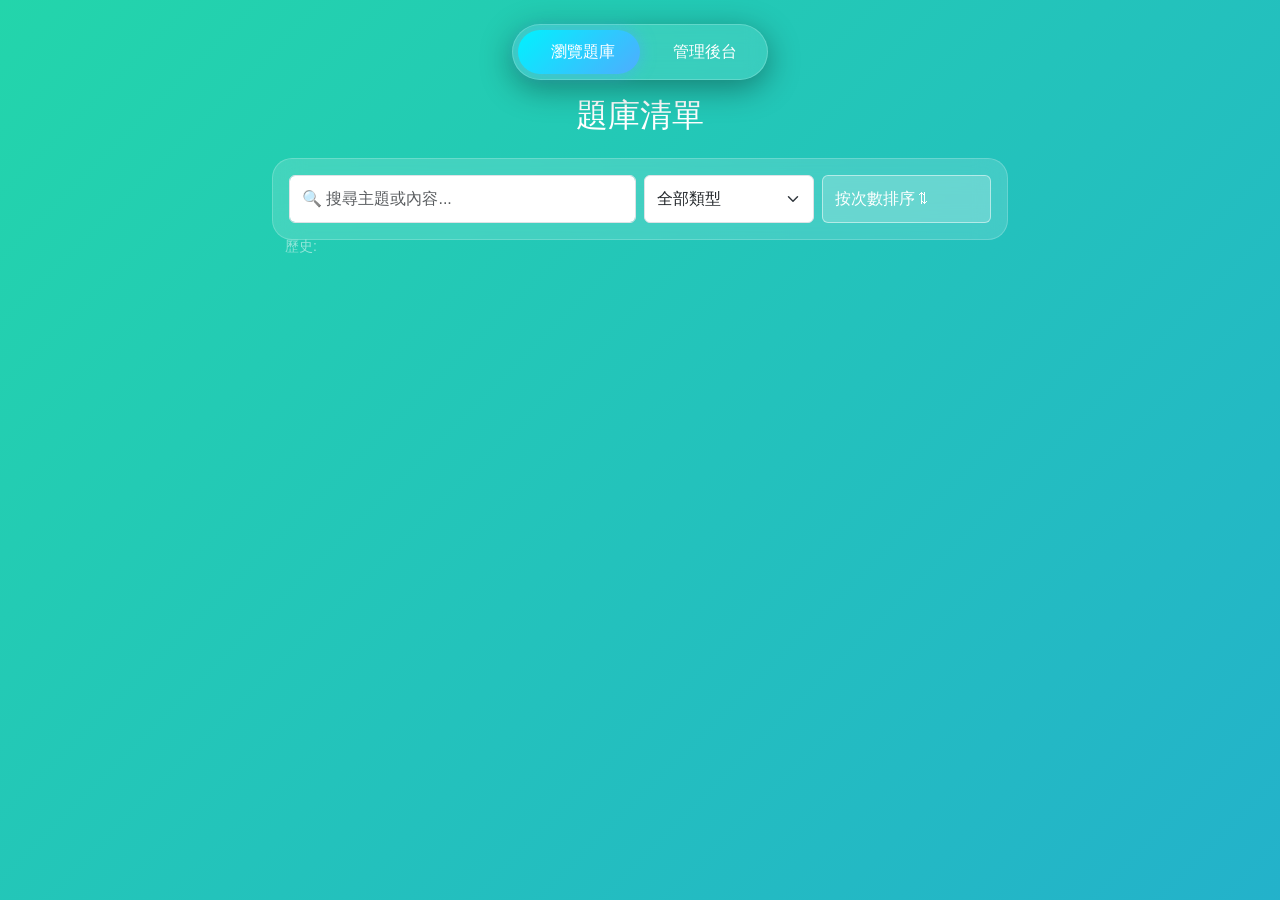
==== index.html @ 56130bd2 "Add files via upload Signed-off-by: joulong <167416274+joulong@users.noreply.github.com>" ====
<!DOCTYPE html>
<html lang="zh-TW">
<head>
  <meta charset="UTF-8">
  <title>題庫系統</title>
  <link href="https://cdn.jsdelivr.net/npm/bootstrap@5.3.0/dist/css/bootstrap.min.css" rel="stylesheet">
  <link rel="stylesheet" href="Browse.css">
</head>
<body>

  <nav class="d-flex justify-content-center pt-4 pb-2">
    <div class="nav-glass-pills">
      <a href="#browse" class="nav-item-link active" id="tab-browse">
        <i class="bi bi-grid-3x3-gap-fill me-2"></i>瀏覽題庫
      </a>
      <a href="#admin" class="nav-item-link" id="tab-admin">
        <i class="bi bi-shield-lock-fill me-2"></i>管理後台
      </a>
    </div>
  </nav>

  <div id="browsePage" class="page pt-0"> <div class="container">
          <h2 class="text-white text-center mt-2 mb-4">題庫清單</h2>
     
 <div class="row mb-4 justify-content-center">
    <div class="col-12 col-md-10 col-lg-8">
        <div class="glass-card p-3">
            <div class="row g-2 align-items-center">
                <div class="col-12 col-md-6">
                    <input type="text" id="searchInput" class="form-control" placeholder="🔍 搜尋主題或內容..." oninput="filterData()">
                    
                    <div id="historyContainer" class="mt-2 text-white-50 small d-flex align-items-center flex-wrap">
                        <span class="me-2">歷史:</span>
                        <div id="historyList"></div>
                    </div>
                </div>
                
                <div class="col-6 col-md-3">
                    <select id="typeFilter" class="form-select" onchange="filterData()">
                        <option value="全部">全部類型</option>
                        <option value="考試">考試</option>
                        <option value="練習">練習</option>
                    </select>
                </div>
                <div class="col-6 col-md-3">
                    <button class="btn btn-custom w-100" onclick="sortData()">按次數排序 ⇅</button>
                </div>
            </div>
        </div>
    </div>
</div>


      <div id="cardContainer" class="row g-4"></div>
    </div>
  </div>
<div id="adminPage" class="page d-none pt-2 pb-5">
    <div class="container">
        <div id="authArea" class="text-center">
            <input type="password" id="adminPwd" class="form-control w-25 mx-auto mb-2" placeholder="請輸入密碼">
            <button class="btn btn-primary" onclick="checkAuth()">登入後台</button>
        </div>
  </div>

  <div class="container">
    <h2 class="text-white text-center mb-4">✨ 開放連結管理後台 ✨</h2> 
    <div id="managerArea" class="d-none">
  <div class="glass-card mb-4 p-4">
    <h4 class="text-white mb-3">新增題目</h4>
      <div class="row g-2">
      <div class="col-md-3"><input type="text" id="newTitle" class="form-control" placeholder="主題"></div>
      <div class="col-md-4"><input type="text" id="newLink" class="form-control" placeholder="連結 (URL)"></div>
      <div class="col-md-2"><input type="text" id="newAuthor" class="form-control" placeholder="作者"></div>
      <div class="col-md-3"><button class="btn btn-custom w-100" onclick="addItem()">新增</button></div>
      </div>
  </div>

    <div class="glass-card p-4">
      <table class="table table-borderless text-white align-middle">
        <thead>
          <tr>
            <th>主題</th>
            <th>連結 (URL)</th>
            <th>操作</th>
          </tr>
        </thead>
        <tbody id="managerTable"></tbody>
      </table>
    </div>
  </div>
</div>
 <script src="Browse_main.js"></script>
</body>
</html>
---- Browse.css ----
body {
  background: linear-gradient(-45deg, #ee7752, #e73c7e, #23a6d5, #23d5ab);
  background-size: 400% 400%;
  animation: gradient 15s ease infinite;
  min-height: 100vh;
  color: white;
  font-family: 'Segoe UI', 'Microsoft JhengHei', sans-serif;
}

@keyframes gradient {
  0% { background-position: 0% 50%; }
  50% { background-position: 100% 50%; }
  100% { background-position: 0% 50%; }
}

.glass-card {
  background: rgba(255, 255, 255, 0.15);
  backdrop-filter: blur(15px);
  border: 1px solid rgba(255, 255, 255, 0.2);
  border-radius: 20px;
  padding: 25px;
  display: flex;
  flex-direction: column;
  height: 100%;
  transition: transform 0.3s ease;
}

.card-content { flex: 1 0 auto; }
.btn-custom { background: rgba(255, 255, 255, 0.2); border: 1px solid rgba(255, 255, 255, 0.5); color: white; }
.btn-custom:hover { background: white; color: #e73c7e; }

@media (max-width: 767.98px) {
  .glass-card { padding: 20px; }
}

/* 當螢幕寬度小於 768px (手機版) */
@media (max-width: 767.98px) {
    .container {
    padding-left: 15px !important;
    padding-right: 15px !important;
    }
    
    .glass-card {
    padding: 20px; /* 手機版邊距稍微縮小，騰出更多空間 */
    }

    .btn-custom {
    padding: 12px; /* 增加觸控面積，讓按鈕更好點擊 */
    font-size: 1rem;
    }
    
    h1 {
    font-size: 1.5rem; /* 手機版標題縮小一點，避免換行影響美觀 */
    }
}

.glass-card {
  height: 100%; /* 配合上面 JS 的 h-100 */
  display: flex;
  flex-direction: column;
  justify-content: space-between;
  /* 原有的其他樣式... */
}

.nav-glass-pills {
  background: rgba(255, 255, 255, 0.1);
  backdrop-filter: blur(10px);
  border-radius: 50px;
  padding: 5px;
  border: 1px solid rgba(255, 255, 255, 0.2);
  display: flex;
  box-shadow: 0 8px 32px rgba(0, 0, 0, 0.37);
}

.nav-item-link {
  color: white;
  text-decoration: none;
  padding: 10px 25px;
  border-radius: 50px;
  transition: all 0.3s ease;
  font-weight: 500;
  display: flex;
  align-items: center;
}

.nav-item-link:hover {
  color: #00f2fe;
  background: rgba(255, 255, 255, 0.05);
}

/* 啟動狀態：發光效果 */
.nav-item-link.active {
  background: linear-gradient(135deg, #00f2fe 0%, #4facfe 100%);
  color: #fff;
  box-shadow: 0 0 15px rgba(79, 172, 254, 0.6);
}

/* 強制讓所有搜尋列元件高度一致 */
.glass-card .form-control,
.glass-card .form-select,
.glass-card .btn-custom {
    height: 48px !important; /* 設定統一高度 */
    display: flex;
    align-items: center;
}

/* 讓歷史紀錄不會改變搜尋框容器的高度 */
/* 讓歷史紀錄容器變成絕對定位 */
#historyContainer {
    position: absolute; /* 脫離版面，不再擠壓搜尋框 */
    top: calc(100% + 5px); /* 緊貼在搜尋框下方 */
    left: 0;
    width: 100%;
    z-index: 100;
}

/* 確保搜尋列的父容器是相對定位，作為定位基準 */
.col-12.col-md-6 {
    position: relative; 
}
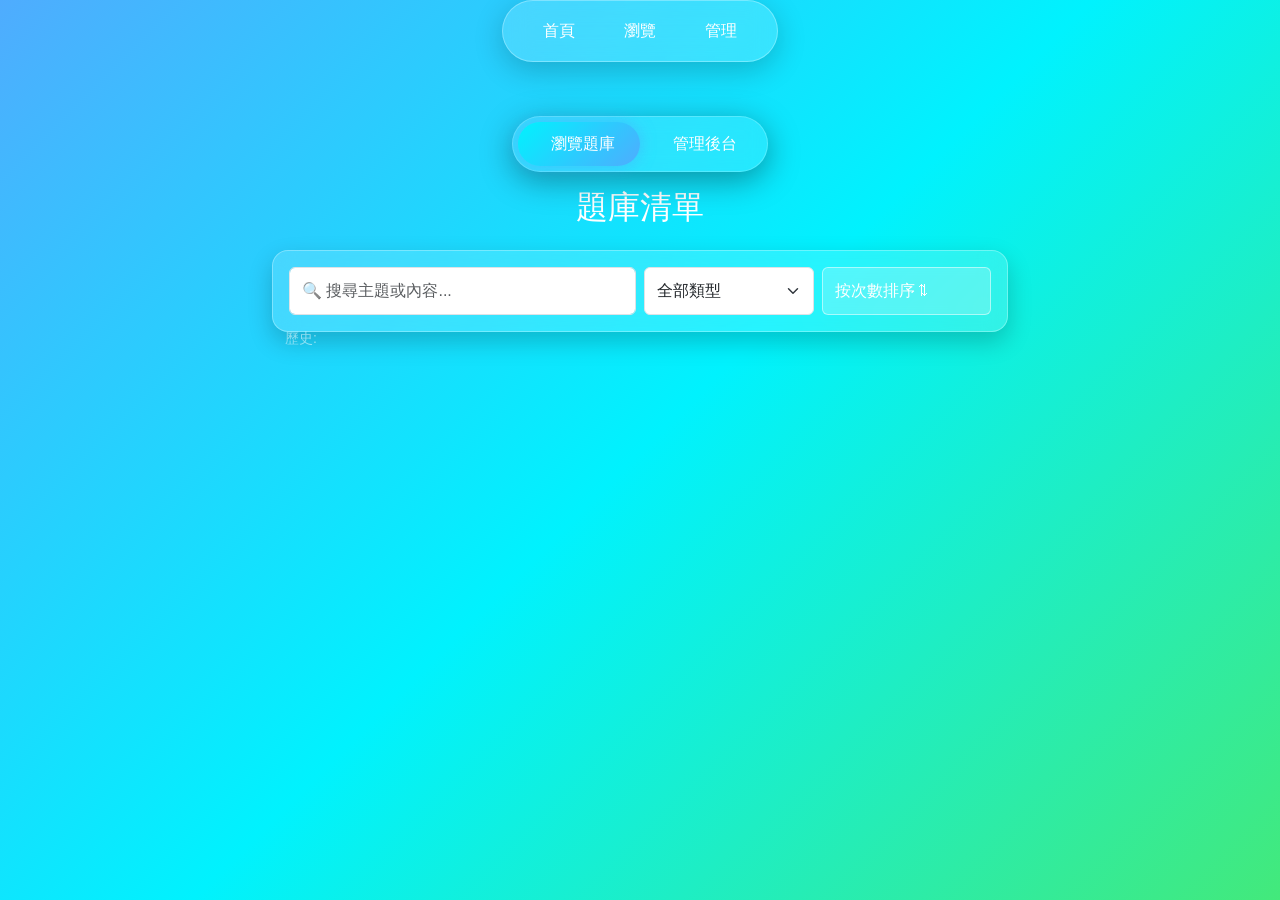
==== commit 147ab201: "Add files via upload Signed-off-by: joulong <167416274+joulong@users.noreply.github.com>" ====
--- a/index.html
+++ b/index.html
@@ -5,8 +5,17 @@
   <title>題庫系統</title>
   <link href="https://cdn.jsdelivr.net/npm/bootstrap@5.3.0/dist/css/bootstrap.min.css" rel="stylesheet">
   <link rel="stylesheet" href="Browse.css">
+  <link rel="stylesheet" href="css/ui-glass.css">
 </head>
 <body>
+
+<div id="nav-container"></div>
+
+<script src="js/loadNav.js"></script>
+
+
+<div class="page-container">
+
 
   <nav class="d-flex justify-content-center pt-4 pb-2">
     <div class="nav-glass-pills">
--- a/css/ui-glass.css
+++ b/css/ui-glass.css
@@ -0,0 +1,187 @@
+
+/* ===== 背景 ===== */
+
+body{
+
+margin:0;
+font-family: "Segoe UI", Arial;
+
+background: linear-gradient(
+135deg,
+#4facfe,
+#00f2fe,
+#43e97b
+);
+
+min-height:100vh;
+
+color:white;
+
+}
+
+/* ===== NAVBAR ===== */
+
+.top-nav{
+
+position:sticky;
+top:20px;
+
+display:flex;
+justify-content:center;
+
+z-index:1000;
+
+}
+
+/* 磨砂玻璃 */
+
+.nav-glass{
+
+display:flex;
+gap:25px;
+
+padding:12px 28px;
+
+background: rgba(255,255,255,0.15);
+
+backdrop-filter: blur(14px);
+-webkit-backdrop-filter: blur(14px);
+
+border-radius:40px;
+
+border:1px solid rgba(255,255,255,0.3);
+
+box-shadow:0 8px 30px rgba(0,0,0,0.2);
+
+}
+
+/* nav 連結 */
+
+.nav-glass a{
+
+color:white;
+
+text-decoration:none;
+
+font-weight:500;
+
+padding:6px 12px;
+
+border-radius:10px;
+
+transition:0.3s;
+
+}
+
+.nav-glass a:hover{
+
+background: rgba(255,255,255,0.25);
+
+}
+
+/* ===== 內容區 ===== */
+
+.page-container{
+
+max-width:1200px;
+
+margin:auto;
+
+padding:30px;
+
+}
+
+/* ===== Responsive Grid ===== */
+
+.grid{
+
+display:grid;
+
+gap:20px;
+
+}
+
+.grid-2{
+
+grid-template-columns: repeat(2,1fr);
+
+}
+
+.grid-3{
+
+grid-template-columns: repeat(3,1fr);
+
+}
+
+.grid-4{
+
+grid-template-columns: repeat(4,1fr);
+
+}
+
+/* ===== Glass Card ===== */
+
+.glass-card{
+
+background: rgba(255,255,255,0.15);
+
+backdrop-filter: blur(12px);
+
+border-radius:16px;
+
+border:1px solid rgba(255,255,255,0.3);
+
+padding:20px;
+
+box-shadow:0 10px 25px rgba(0,0,0,0.2);
+
+}
+
+/* ===== 響應式 ===== */
+
+@media (max-width:900px){
+
+.grid-4{
+
+grid-template-columns: repeat(2,1fr);
+
+}
+
+.grid-3{
+
+grid-template-columns: repeat(2,1fr);
+
+}
+
+}
+
+@media (max-width:600px){
+
+.grid-4,
+.grid-3,
+.grid-2{
+
+grid-template-columns:1fr;
+
+}
+
+.nav-glass{
+
+gap:10px;
+padding:10px 16px;
+
+}
+
+.nav-glass a{
+
+font-size:14px;
+
+}
+
+}
+
+.nav-glass a.active{
+
+background: rgba(255,255,255,0.35);
+
+}
